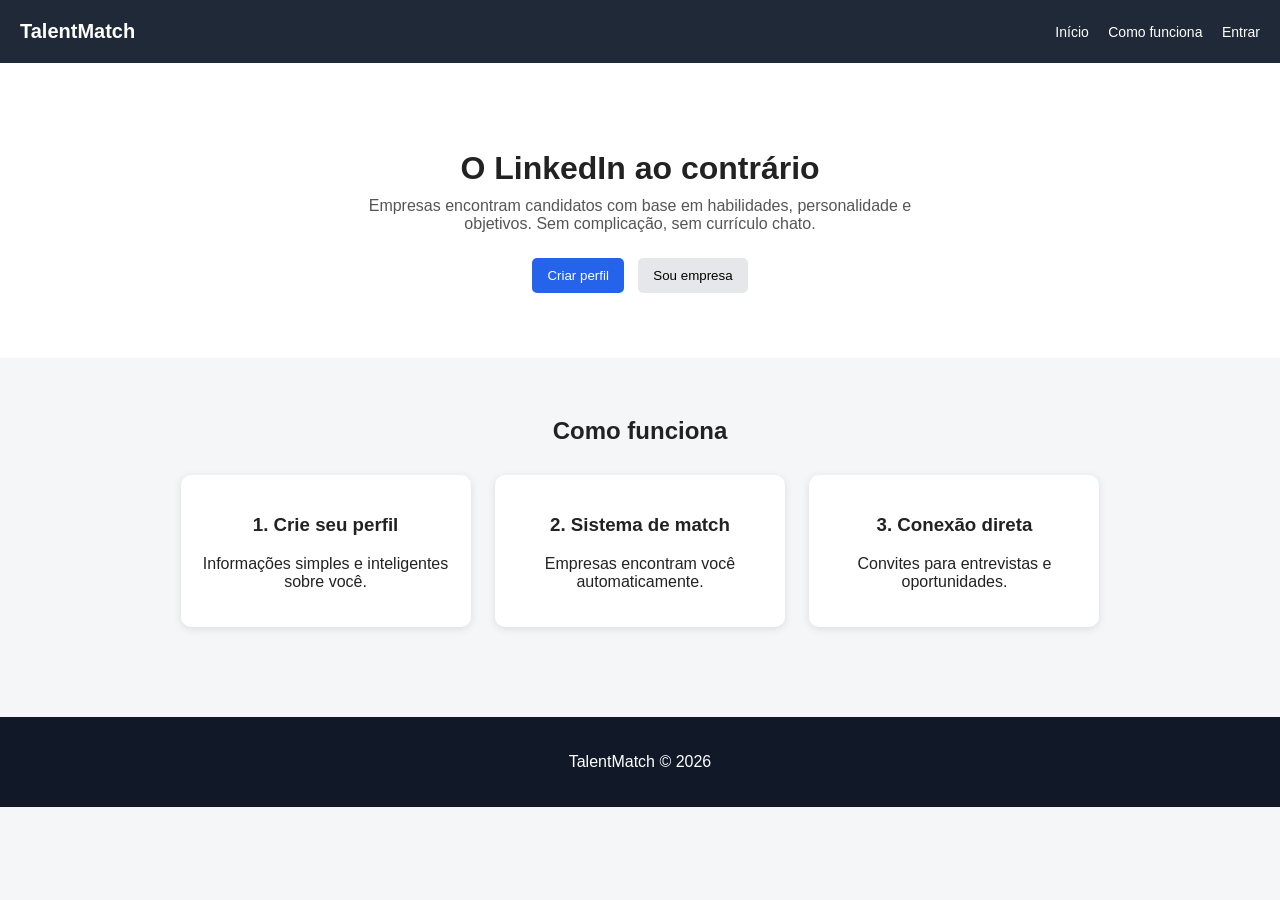
==== index.html @ 7cca0783 "a" ====
<!DOCTYPE html>
<html lang="pt-br">
<head>
  <meta charset="UTF-8">
  <meta name="viewport" content="width=device-width, initial-scale=1.0">
  <title>TalentMatch</title>

  <style>
    body {
      margin: 0;
      font-family: Arial, sans-serif;
      background: #f4f6f8;
      color: #222;
    }

    header {
      background: #1f2937;
      color: white;
      padding: 20px;
      display: flex;
      justify-content: space-between;
      align-items: center;
    }

    header h1 {
      margin: 0;
      font-size: 20px;
    }

    nav a {
      color: white;
      margin-left: 15px;
      text-decoration: none;
      font-size: 14px;
    }

    .hero {
      padding: 60px 20px;
      text-align: center;
      background: white;
    }

    .hero h2 {
      font-size: 32px;
      margin-bottom: 10px;
    }

    .hero p {
      color: #555;
      max-width: 600px;
      margin: 0 auto;
    }

    .buttons {
      margin-top: 20px;
    }

    button {
      padding: 10px 15px;
      margin: 5px;
      border: none;
      cursor: pointer;
      border-radius: 5px;
    }

    .primary {
      background: #2563eb;
      color: white;
    }

    .secondary {
      background: #e5e7eb;
    }

    .section {
      padding: 40px 20px;
      text-align: center;
    }

    .card {
      background: white;
      padding: 20px;
      margin: 10px;
      display: inline-block;
      width: 250px;
      border-radius: 10px;
      box-shadow: 0 2px 8px rgba(0,0,0,0.1);
    }

    footer {
      text-align: center;
      padding: 20px;
      background: #111827;
      color: white;
      margin-top: 40px;
    }
  </style>
</head>

<body>

<header>
  <h1>TalentMatch</h1>
  <nav>
    <a href="#">Início</a>
    <a href="#">Como funciona</a>
    <a href="#">Entrar</a>
  </nav>
</header>

<section class="hero">
  <h2>O LinkedIn ao contrário</h2>
  <p>Empresas encontram candidatos com base em habilidades, personalidade e objetivos. Sem complicação, sem currículo chato.</p>

  <div class="buttons">
    <button class="primary">Criar perfil</button>
    <button class="secondary">Sou empresa</button>
  </div>
</section>

<section class="section">
  <h2>Como funciona</h2>

  <div class="card">
    <h3>1. Crie seu perfil</h3>
    <p>Informações simples e inteligentes sobre você.</p>
  </div>

  <div class="card">
    <h3>2. Sistema de match</h3>
    <p>Empresas encontram você automaticamente.</p>
  </div>

  <div class="card">
    <h3>3. Conexão direta</h3>
    <p>Convites para entrevistas e oportunidades.</p>
  </div>
</section>

<footer>
  <p>TalentMatch © 2026</p>
</footer>

</body>
</html>
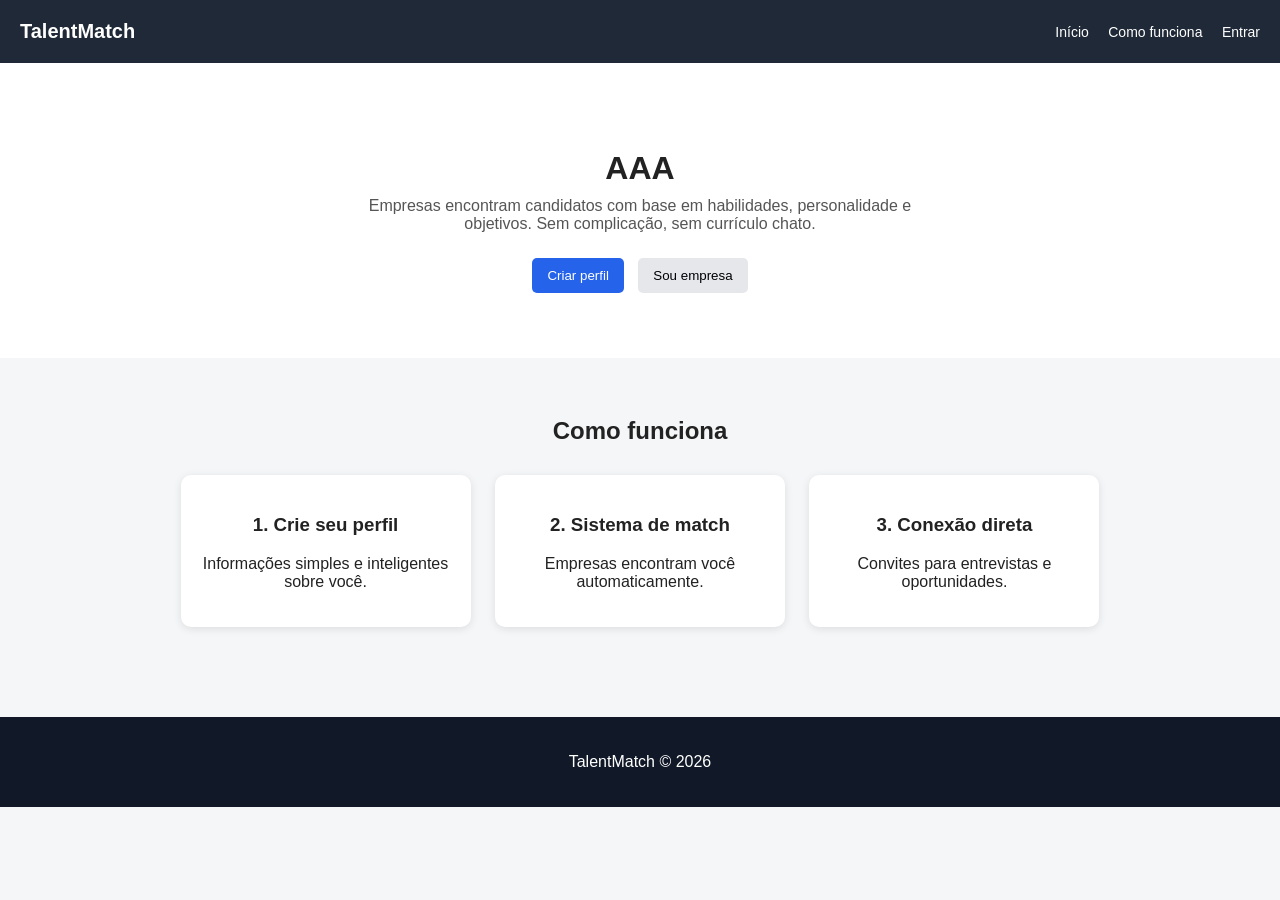
==== commit 8a185dd6: "a" ====
--- a/index.html
+++ b/index.html
@@ -109,7 +109,7 @@
 </header>
 
 <section class="hero">
-  <h2>O LinkedIn ao contrário</h2>
+  <h2>AAA</h2>
   <p>Empresas encontram candidatos com base em habilidades, personalidade e objetivos. Sem complicação, sem currículo chato.</p>
 
   <div class="buttons">
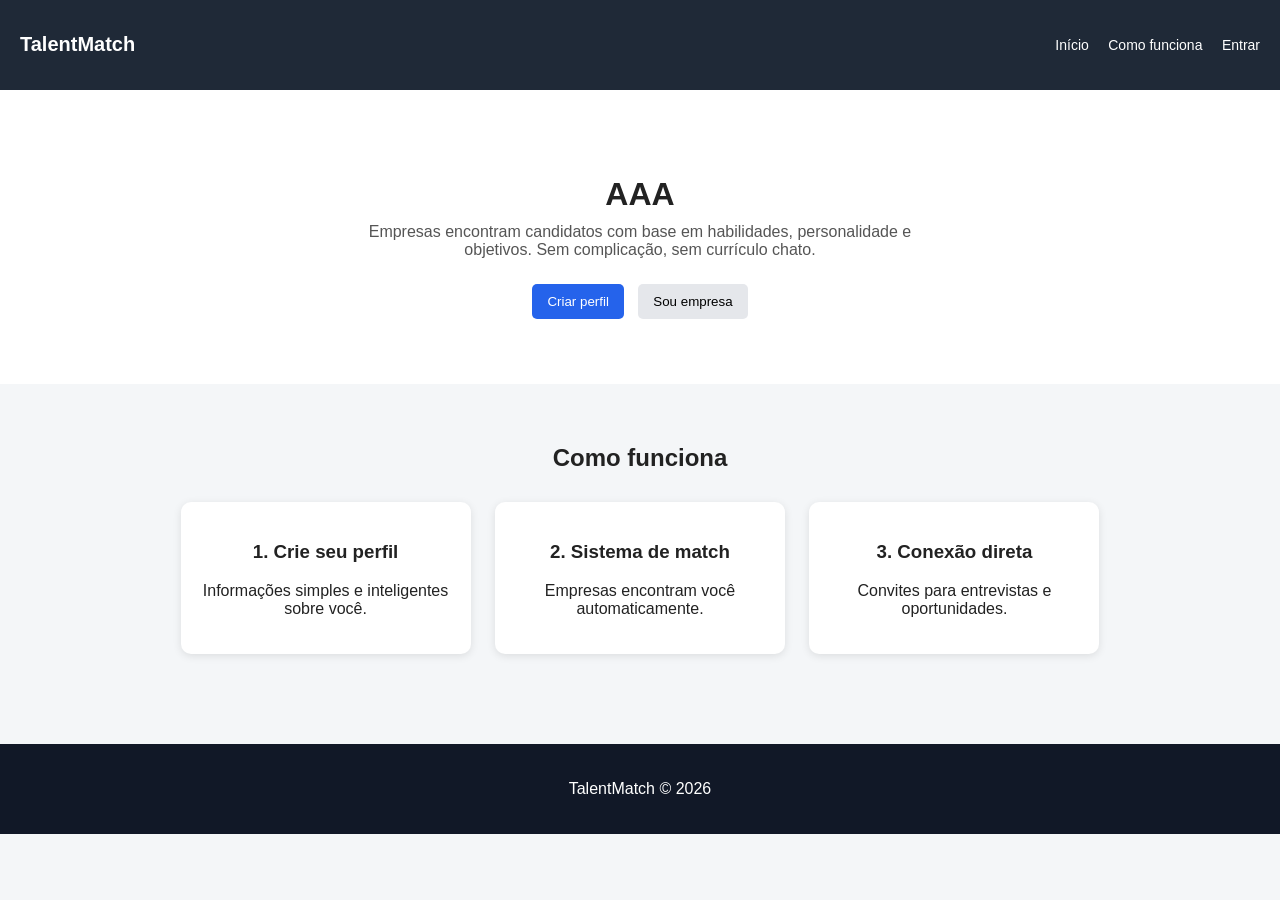
==== commit dae8327e: "aa" ====
--- a/index.html
+++ b/index.html
@@ -23,7 +23,7 @@
     }
 
     header h1 {
-      margin: 0;
+      margin: 01;
       font-size: 20px;
     }
 
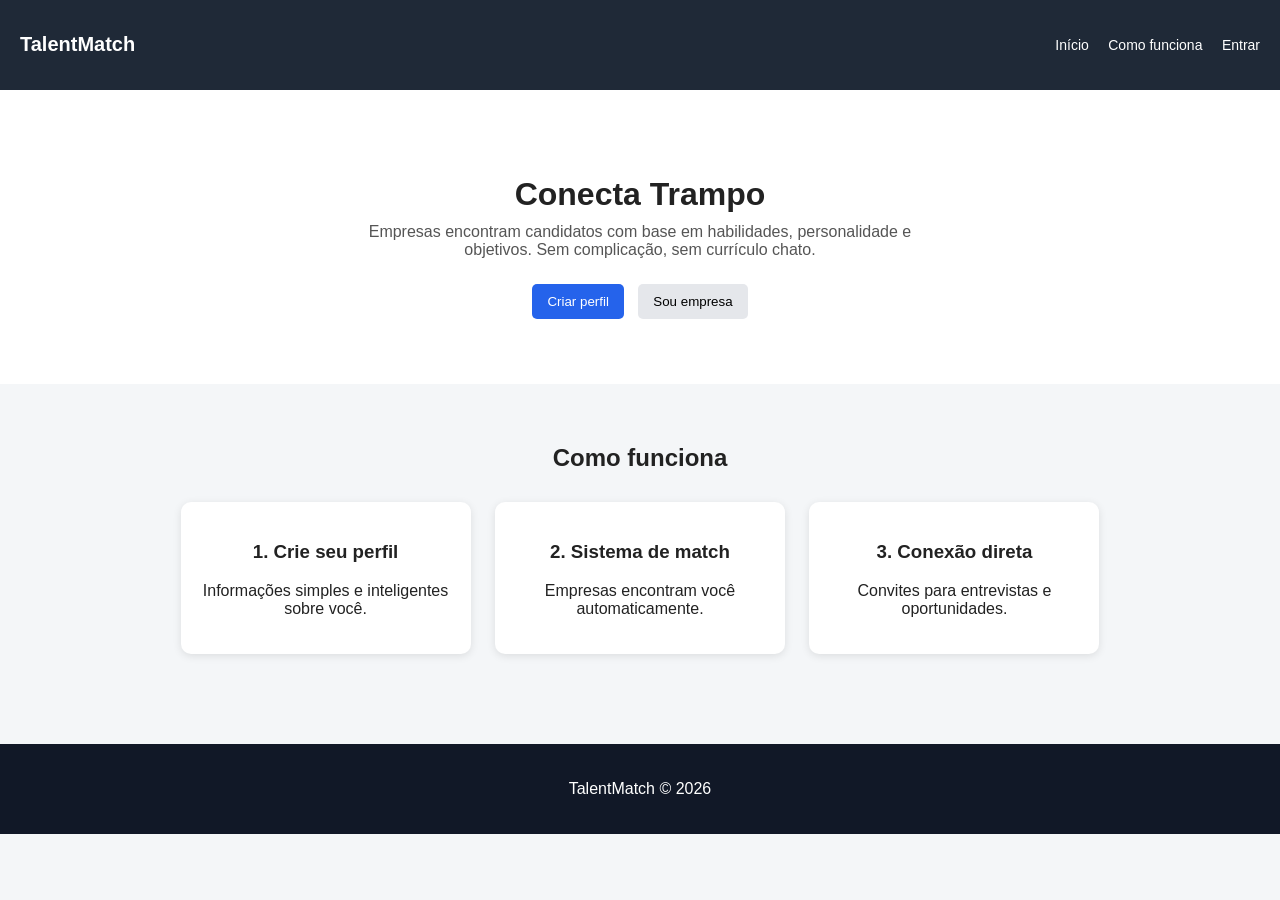
==== commit 4598e71c: "aaa" ====
--- a/index.html
+++ b/index.html
@@ -109,7 +109,7 @@
 </header>
 
 <section class="hero">
-  <h2>AAA</h2>
+  <h2>Conecta Trampo</h2>
   <p>Empresas encontram candidatos com base em habilidades, personalidade e objetivos. Sem complicação, sem currículo chato.</p>
 
   <div class="buttons">
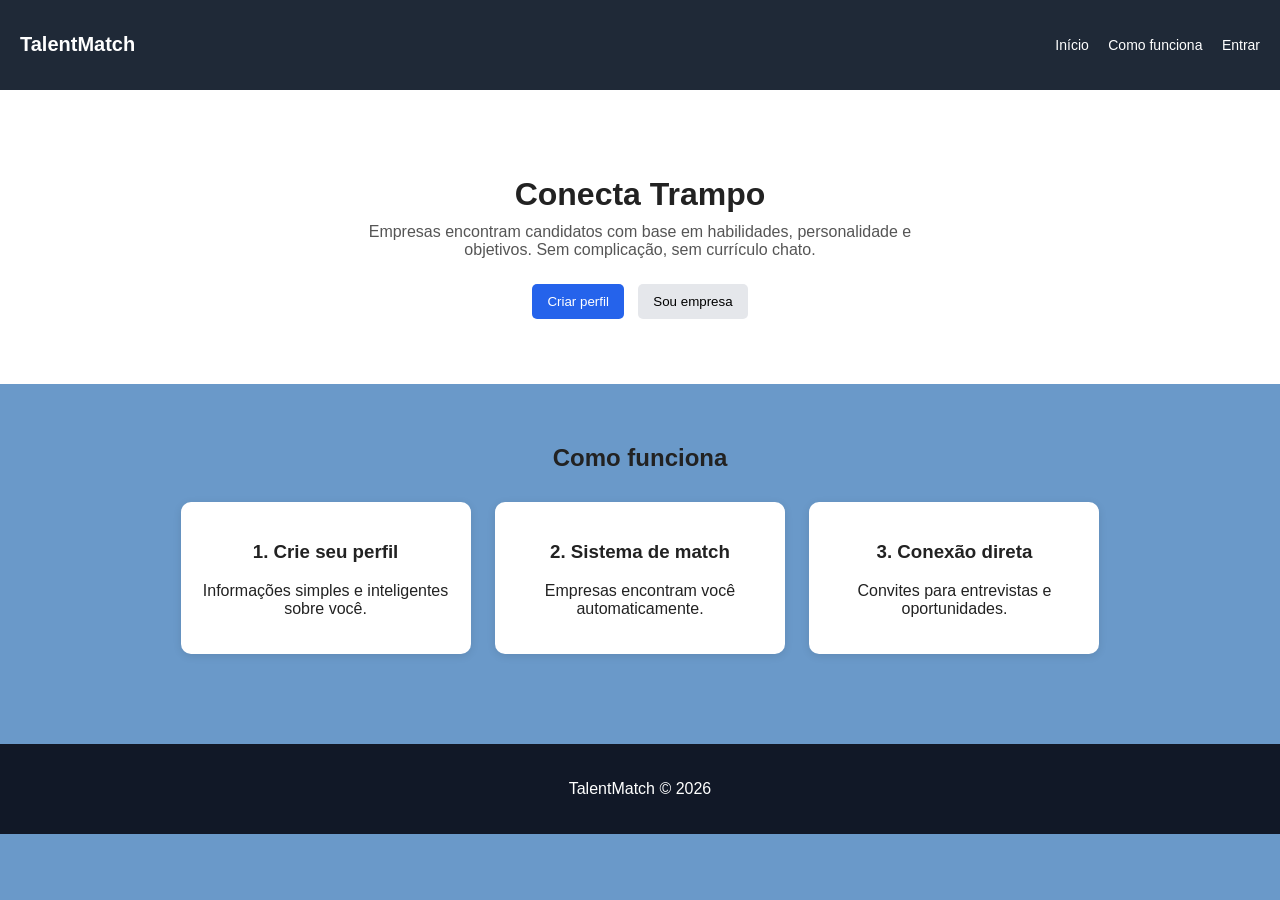
==== commit 08219243: "a" ====
--- a/index.html
+++ b/index.html
@@ -9,7 +9,7 @@
     body {
       margin: 0;
       font-family: Arial, sans-serif;
-      background: #f4f6f8;
+      background: #6a99c9;
       color: #222;
     }
 
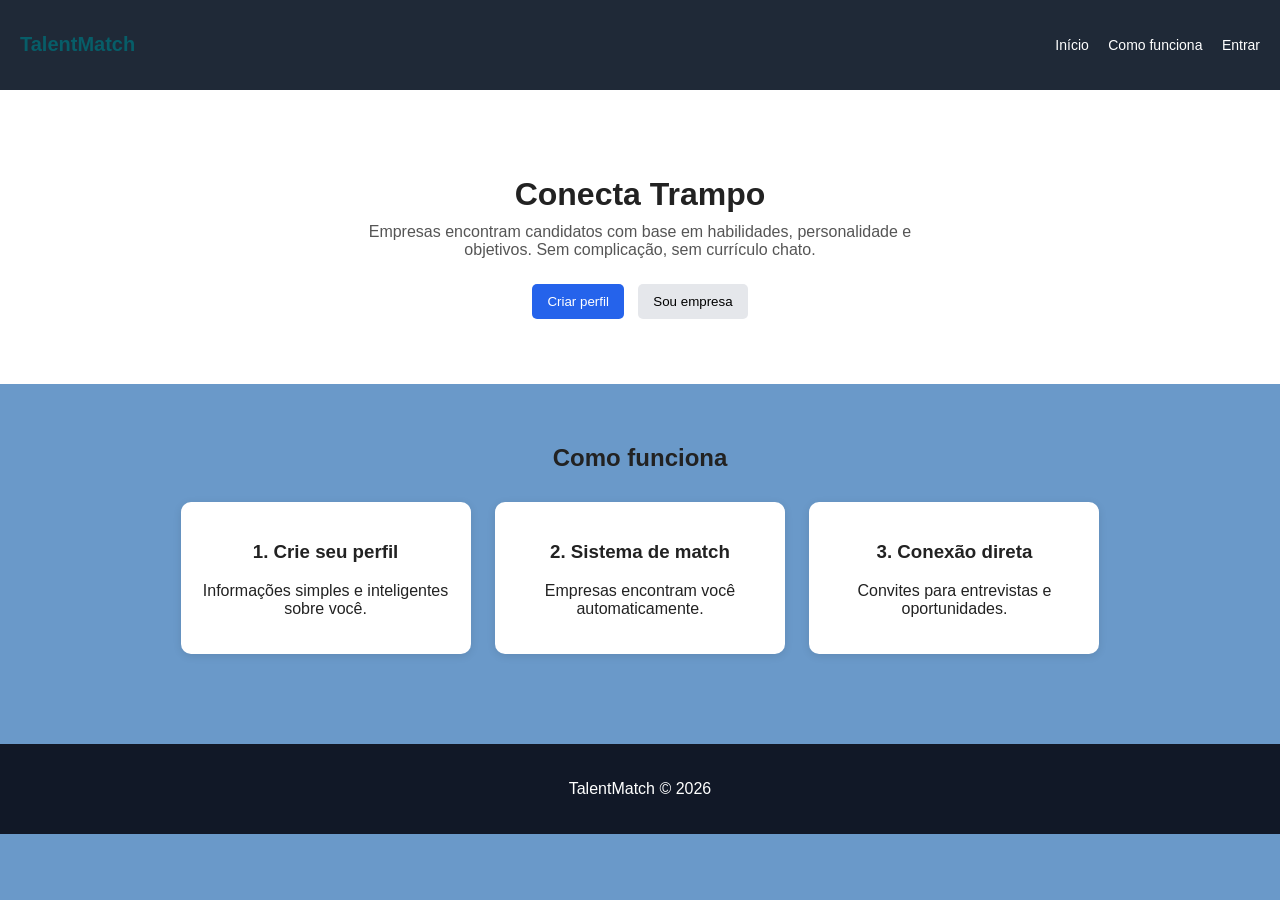
==== commit 80d98e96: "a" ====
--- a/index.html
+++ b/index.html
@@ -15,7 +15,7 @@
 
     header {
       background: #1f2937;
-      color: white;
+      color: rgb(7, 93, 104);
       padding: 20px;
       display: flex;
       justify-content: space-between;
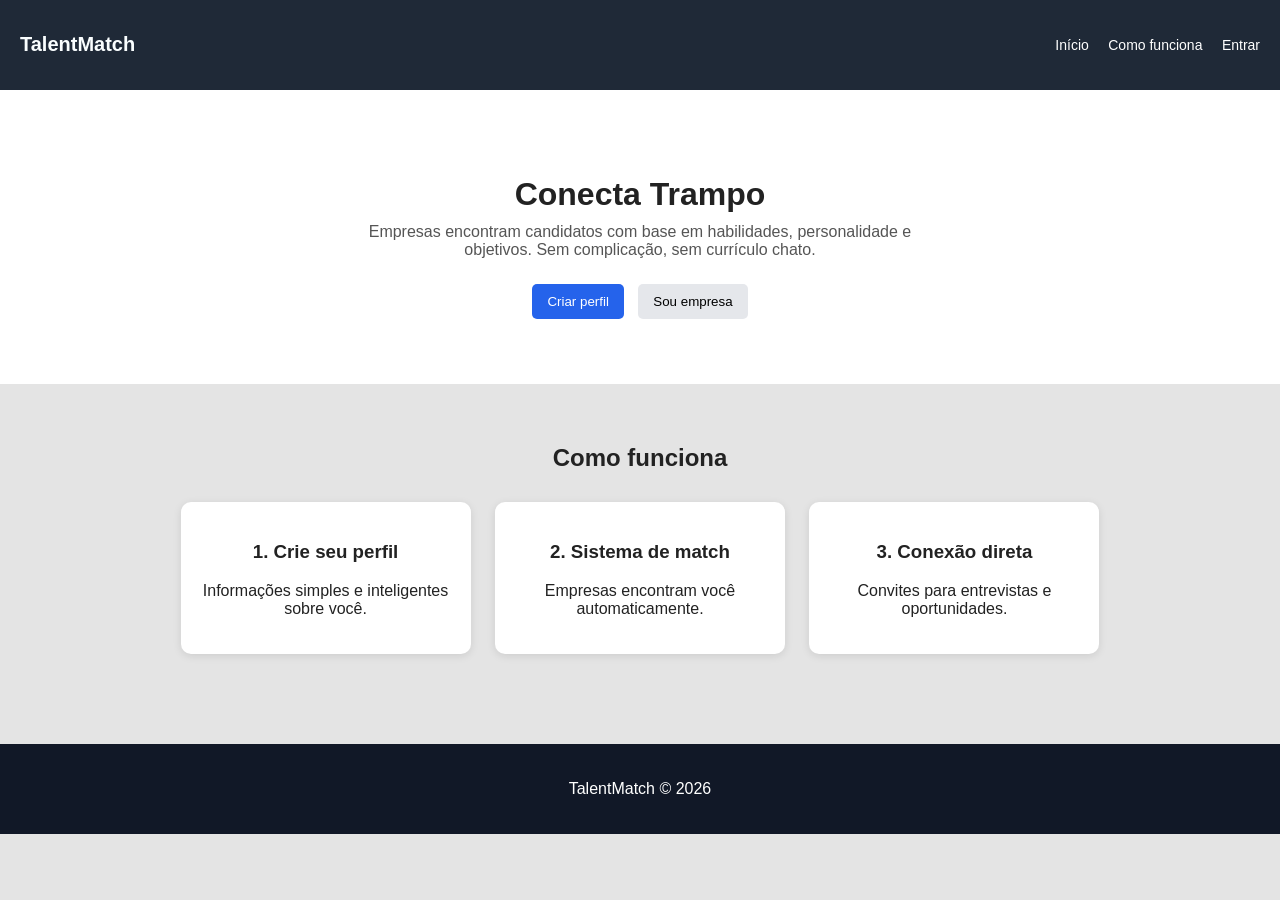
==== commit 07f960f4: "a" ====
--- a/index.html
+++ b/index.html
@@ -9,13 +9,13 @@
     body {
       margin: 0;
       font-family: Arial, sans-serif;
-      background: #6a99c9;
+      background: #e4e4e4;
       color: #222;
     }
 
     header {
       background: #1f2937;
-      color: rgb(7, 93, 104);
+      color: rgb(250, 254, 255);
       padding: 20px;
       display: flex;
       justify-content: space-between;
